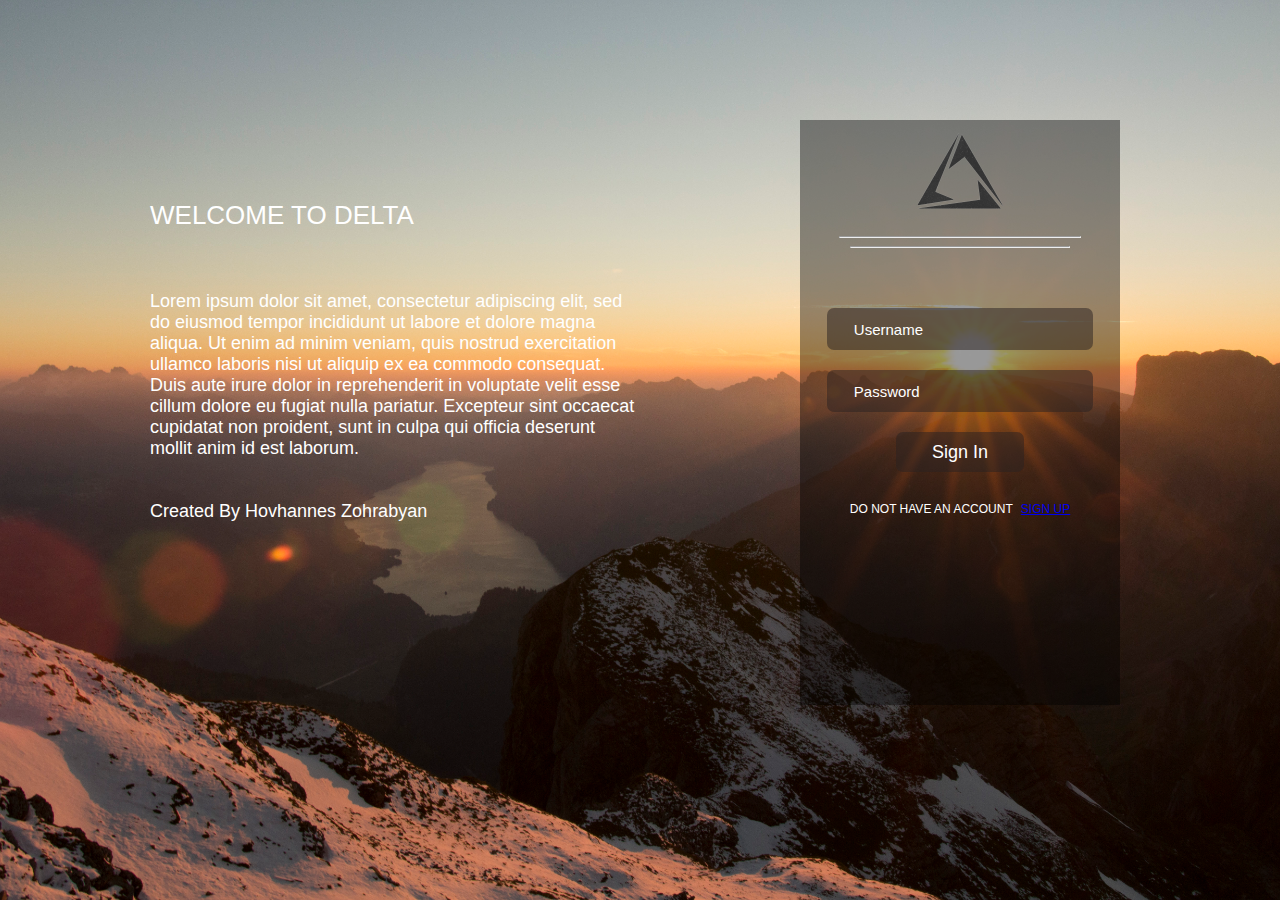
==== index.html @ 3201be02 "Delta Networks" ====
﻿<!DOCTYPE html>

<html lang="en" xmlns="http://www.w3.org/1999/xhtml">
<head>
    <meta charset="utf-8" />
    <title>Sign IN | DELTA</title>
    <link href="Styles/Login_Page.css" rel="stylesheet" />
    <link href="https://fonts.googleapis.com/css?family=Anton|Fresca|Indie+Flower|Montserrat|Poppins" rel="stylesheet">
    <link rel="icon" href="Images/Logos/DELTA_Network-normal(1).ico" type="image/x-icon">
</head>
<body>
   <div class="Main">
       <div class="AboutUs">
           <p class="WelcomeText">
              WELCOME TO DELTA 
           </p>
           <p class="Description">
               Lorem ipsum dolor sit amet, consectetur adipiscing elit, sed do eiusmod tempor incididunt ut labore et dolore magna aliqua. Ut enim ad minim veniam, quis nostrud exercitation ullamco laboris nisi ut aliquip ex ea commodo consequat. Duis aute irure dolor in reprehenderit in voluptate velit esse cillum dolore eu fugiat nulla pariatur. Excepteur sint occaecat cupidatat non proident, sunt in culpa qui officia deserunt mollit anim id est laborum. <br /><br /><br /> Created By Hovhannes Zohrabyan
           </p>
       </div>
       <div class="SignInForm">
           <div class="SignIn">
               <img src="Images/Logos/DELTA Network-normal.png" alt="" id="SignInLogo" />
               <hr id="hrLong"/>
               <hr id="hrShort"/>
               <div class="FormContainer">
                   <form>
                       <input id="InputUsername" type="text" placeholder="      Username" />
                       <div style="margin-top:20px;">
                           <input id="InputPassword" type="password" placeholder="      Password" />
                       </div>
                       <a href="timeline_page.html"><input id="SignIn" type="button" value="Sign In" /></a>    
                       </form>
               </div>
               <p class="Register">
                   DO NOT HAVE AN ACCOUNT   <a href="registration_form.html" style="margin-left:5px;">SIGN UP</a>
               </p>
           </div>
       </div>
   </div>
    <script>document.write('<script src="http://' + (location.host || 'localhost').split(':')[0] + ':35729/livereload.js?snipver=1"></' + 'script>')</script>
</body>
</html>
---- Styles/Login_Page.css ----
﻿/*Font-Families*/
::-webkit-input-placeholder { /* Chrome/Opera/Safari */
    color: white;
}

::-moz-placeholder { /* Firefox 19+ */
    color: white;
}

:-ms-input-placeholder { /* IE 10+ */
    color: white;
}

:-moz-placeholder { /* Firefox 18- */
    color: white;
}
@keyframes basicAnimation {
    from {
        background-color: rgba(42, 34, 34, 0.51);
    }

    to {
        background-color: rgba(42, 34, 34, 1);
    }
}
html, body {
    margin: 0;
    padding: 0;
    width: 100%;
    height: 100%;
    overflow:hidden;
}
.Main {
    text-align:center;
    width: 100%;
    min-height: 100%;
    overflow: hidden;
    background: url(../Images/Login_Page/background-image-2.jpeg) no-repeat center bottom;
    background-size: cover;
}
.AboutUs {
    position: absolute;
    width: 50%;
    height: 100%;
}
.SignInForm {
    position: absolute;
    left:50%;
    width: 50%;
    min-height: 100%;
    margin:0;
}
.WelcomeText {
    font-family: Arial, Helvetica, sans-serif;
    font-size: 26px;
    color: white;
    text-align:left;
    vertical-align: middle;
    margin:200px 0 0 150px;
    cursor:pointer;
}
.Description {
    text-align: left;
    max-width: 500px;
    font-size: 18px;
    color: white;
    font-family: Arial, Helvetica, sans-serif;
    margin: 60px 0 0 150px;
    cursor:pointer;
}
.SignIn {
    position: absolute;
    left: 25%;
    margin: 120px 0 15% 0;
    min-height: 65%;
    min-width: 50%;
    width:50%;
    display: inline-block;
    background-color: rgba(0,0,0,0.4);
}
#SignInLogo{
    width:50%;
    min-width:48%;
    max-width:50%;
    margin-top:-28px;
}
#hrLong{
    margin-top:-20px;
    width:75%;
}
#hrShort{
    width:68%;
    margin-bottom:60px;
}
.FormContainer{
    width:100%;
    text-align:center;
    margin-bottom:30px;
}
#InputUsername {
    display: inline-block;
    width: 82%;
    height: 40px;
    background-color: rgba(42, 34, 34, 0.51);
    border-style: none;
    border-radius: 7px;
    font-family: Arial, Helvetica, sans-serif;
    font-size: 15px;
    color: white;
}
    #InputUsername:hover {
        display: inline-block;
        width: 82%;
        height: 40px;
        background-color: rgba(42, 34, 34, 1);
        border-style: none;
        border-radius: 7px;
        font-family: Arial, Helvetica, sans-serif;
        font-size: 15px;
        color: white;
        animation-name:basicAnimation;
        animation-duration:0.3s;
    }
#InputPassword {
    display: inline-block;
    width: 82%;
    height: 40px;
    background-color: rgba(42, 34, 34, 0.51);
    border-style: none;
    border-radius: 7px;
    font-family: Arial, Helvetica, sans-serif;
    font-size: 15px;
    color: white;
}
#InputPassword:hover {
    display: inline-block;
    width: 82%;
    height: 40px;
    background-color: rgba(42, 34, 34, 1);
    border-style: none;
    border-radius: 7px;
    font-family: Arial, Helvetica, sans-serif;
    font-size: 15px;
    color: white;
    animation-name: basicAnimation;
    animation-duration: 0.3s;
}
#SignIn {
    margin-top: 20px;
    display: inline-block;
    width: 40%;
    height: 40px;
    background-color: rgba(42, 34, 34, 0.51);
    border-style: none;
    border-radius: 7px;
    font-family:Arial, Helvetica, sans-serif;
    font-size:18px;
    color:white;
    cursor:pointer;
}
#SignIn:hover {
    margin-top: 20px;
    display: inline-block;
    width: 40%;
    height: 40px;
    background-color: rgba(42, 34, 34, 1);
    border-style: none;
    border-radius: 7px;
    font-family: Arial, Helvetica, sans-serif;
    font-size: 18px;
    color: white;
    animation-name: basicAnimation;
    animation-duration: 0.3s;
    cursor:pointer;
}

.Register{
    font-family:Arial, Helvetica, sans-serif;
    font-size:12px;
    color:white;

}
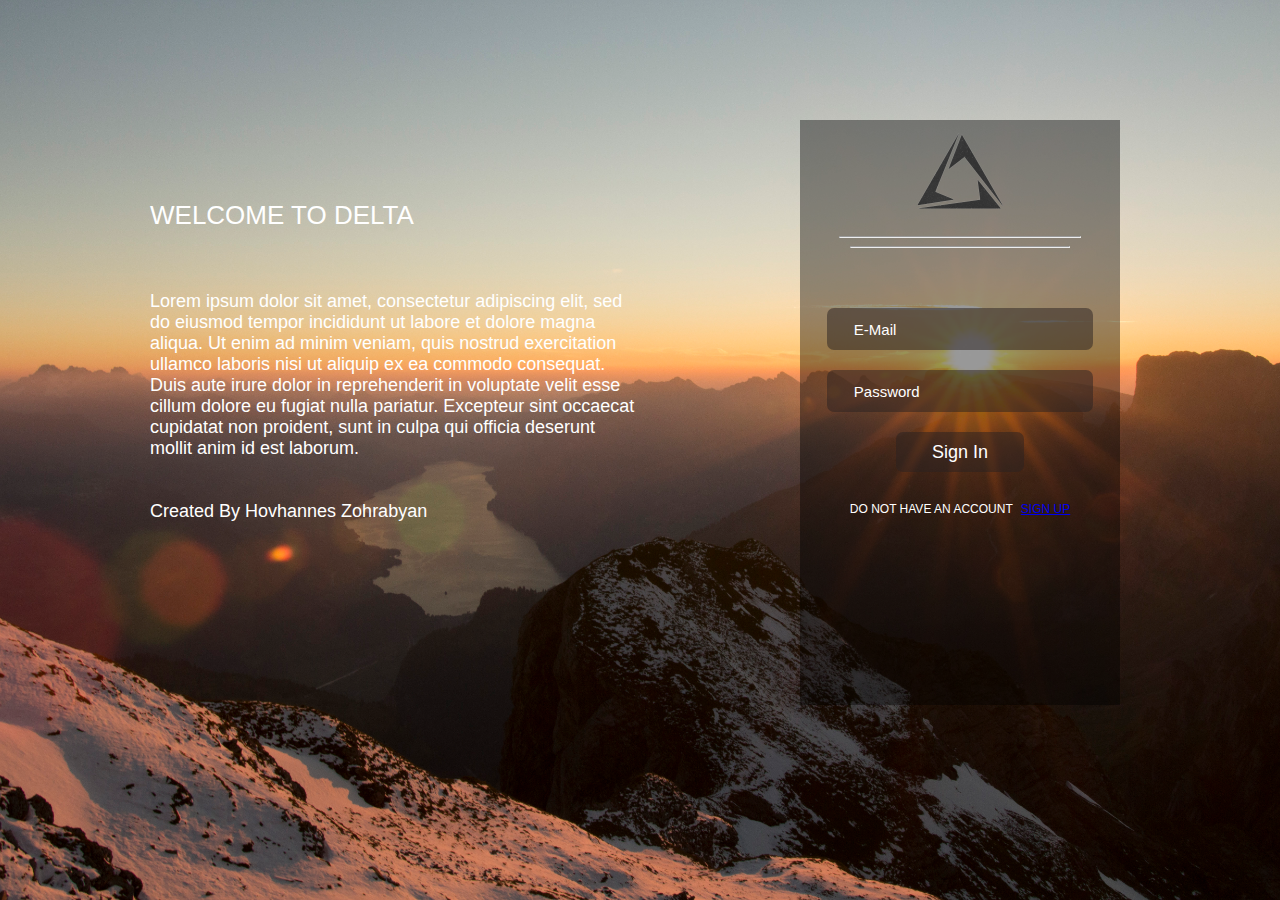
==== commit d77b0139: "Working SignUp and SignIn system, Applied classes" ====
--- a/index.html
+++ b/index.html
@@ -6,7 +6,7 @@
     <title>Sign IN | DELTA</title>
     <link href="Styles/Login_Page.css" rel="stylesheet" />
     <link href="https://fonts.googleapis.com/css?family=Anton|Fresca|Indie+Flower|Montserrat|Poppins" rel="stylesheet">
-    <link rel="icon" href="Images/Logos/DELTA_Network-normal(1).ico" type="image/x-icon">
+    <link rel="icon" href="Images/Logos/DELTA_Network-normal.ico" type="image/x-icon">
 </head>
 <body>
    <div class="Main">
@@ -24,13 +24,13 @@
                <hr id="hrLong"/>
                <hr id="hrShort"/>
                <div class="FormContainer">
-                   <form>
-                       <input id="InputUsername" type="text" placeholder="      Username" />
-                       <div style="margin-top:20px;">
-                           <input id="InputPassword" type="password" placeholder="      Password" />
-                       </div>
-                       <a href="timeline_page.html"><input id="SignIn" type="button" value="Sign In" /></a>    
-                       </form>
+                   <form action="PHP/SignIn.php" method="post">
+                       <input id="InputUsername" type="email" placeholder="      E-Mail" name="logInEMAIL"/>
+                            <div style="margin-top:20px;">
+                                <input id="InputPassword" type="password" placeholder="      Password" name="logInPASSWORD"/>
+                            </div>
+                      <input id="SignIn" type="submit" value="Sign In"  />
+                   </form>
                </div>
                <p class="Register">
                    DO NOT HAVE AN ACCOUNT   <a href="registration_form.html" style="margin-left:5px;">SIGN UP</a>
@@ -38,6 +38,5 @@
            </div>
        </div>
    </div>
-    <script>document.write('<script src="http://' + (location.host || 'localhost').split(':')[0] + ':35729/livereload.js?snipver=1"></' + 'script>')</script>
 </body>
 </html>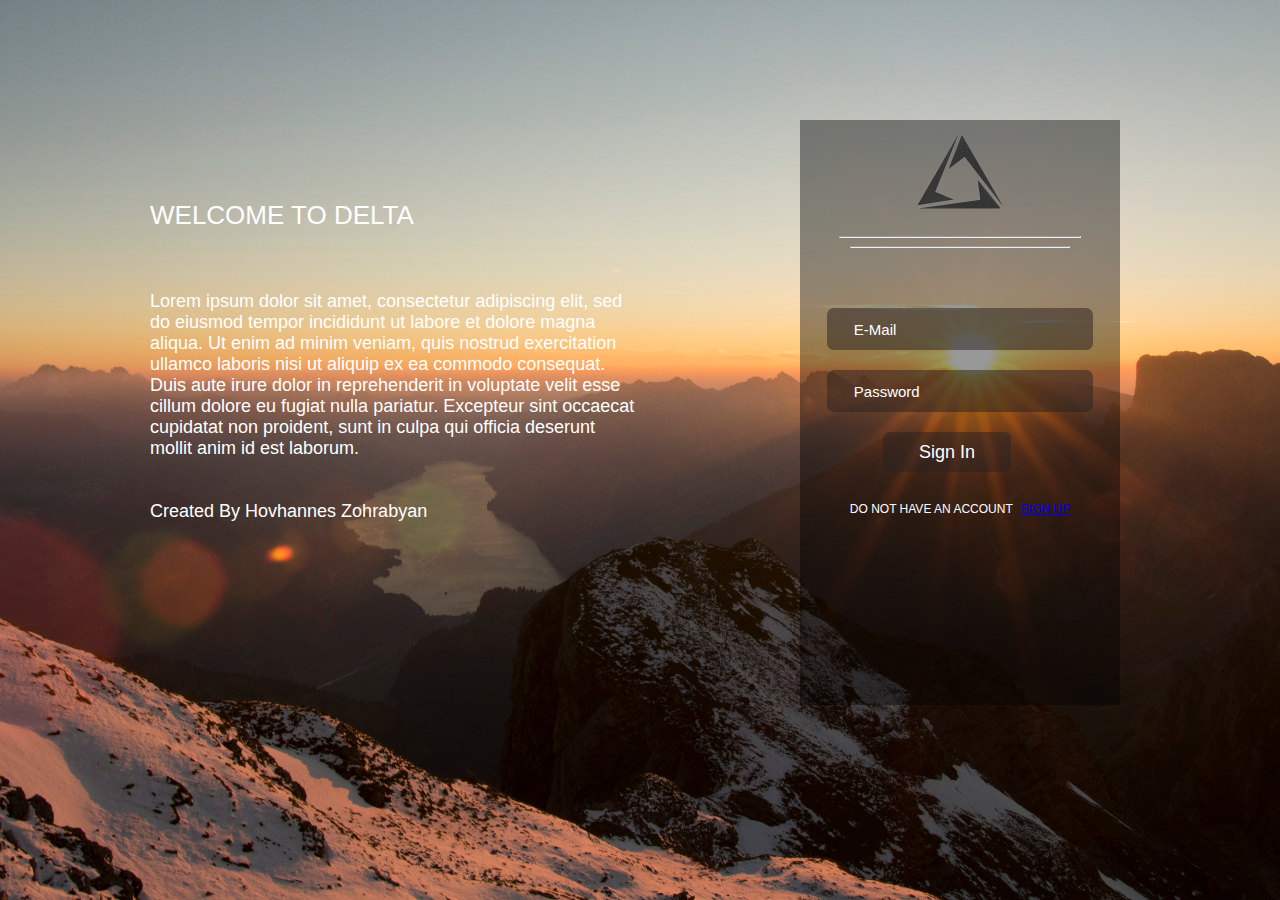
==== commit 449ea5a3: "MVC Cintroller for project" ====
--- a/index.html
+++ b/index.html
@@ -1,5 +1,4 @@
 ﻿<!DOCTYPE html>
-
 <html lang="en" xmlns="http://www.w3.org/1999/xhtml">
 <head>
     <meta charset="utf-8" />
@@ -24,12 +23,14 @@
                <hr id="hrLong"/>
                <hr id="hrShort"/>
                <div class="FormContainer">
-                   <form action="PHP/SignIn.php" method="post">
+                   <form action="PHP/MVC/public/index.php" method="post">
                        <input id="InputUsername" type="email" placeholder="      E-Mail" name="logInEMAIL"/>
                             <div style="margin-top:20px;">
                                 <input id="InputPassword" type="password" placeholder="      Password" name="logInPASSWORD"/>
                             </div>
                       <input id="SignIn" type="submit" value="Sign In"  />
+                       <input name="pageName" value="Signin" style="visibility: collapse; width: 1px;height:1px;"/>
+                       <input name="controller" value="Validation" style="visibility: collapse;width: 1px;height:1px;"/>
                    </form>
                </div>
                <p class="Register">
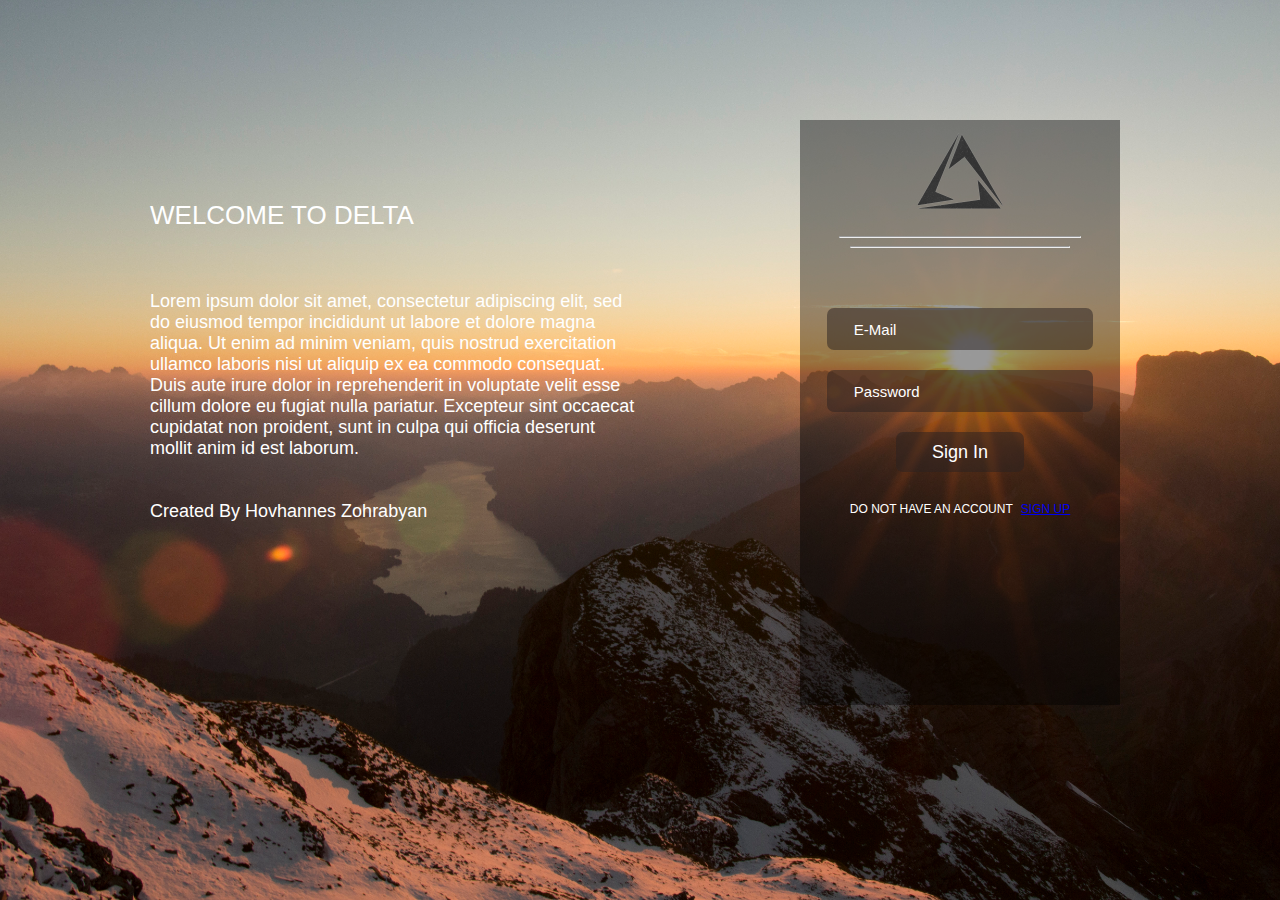
==== commit 88edba92: "Databse working" ====
--- a/index.html
+++ b/index.html
@@ -23,14 +23,12 @@
                <hr id="hrLong"/>
                <hr id="hrShort"/>
                <div class="FormContainer">
-                   <form action="PHP/MVC/public/index.php" method="post">
+                   <form action="PHP/SignIn.php" method="post">
                        <input id="InputUsername" type="email" placeholder="      E-Mail" name="logInEMAIL"/>
                             <div style="margin-top:20px;">
                                 <input id="InputPassword" type="password" placeholder="      Password" name="logInPASSWORD"/>
                             </div>
                       <input id="SignIn" type="submit" value="Sign In"  />
-                       <input name="pageName" value="Signin" style="visibility: collapse; width: 1px;height:1px;"/>
-                       <input name="controller" value="Validation" style="visibility: collapse;width: 1px;height:1px;"/>
                    </form>
                </div>
                <p class="Register">
